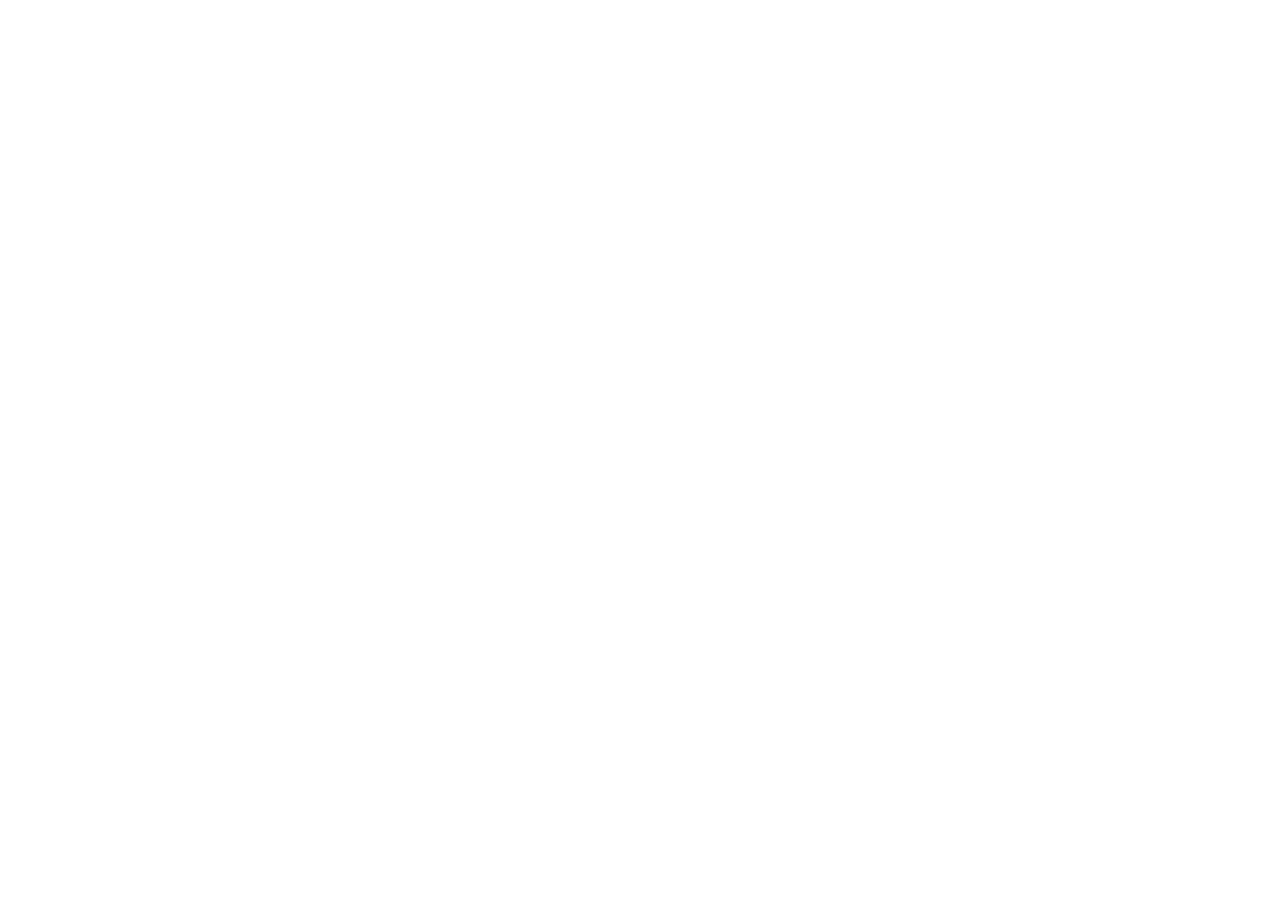
==== html/index.html @ dd93e3ad "fixed the layout of web" ====
<!DOCTYPE html>
<html lang="en">
  <head>
    <meta charset="UTF-8" />
    <meta http-equiv="X-UA-Compatible" content="IE=edge" />
    <meta name="viewport" content="width=device-width, initial-scale=1.0" />
    <link rel="stylesheet" href="style.css" />
    <title>Simon Game</title>
  </head>
  <body>
    <div id="outercircle">
      <div id="top-left"></div>
      <div id="top-right"></div>
      <div id="bottom-left"></div>
      <div id="bottom-right"></div>
      <div id="inner-circle"></div>
    </div>
  </body>
</html>
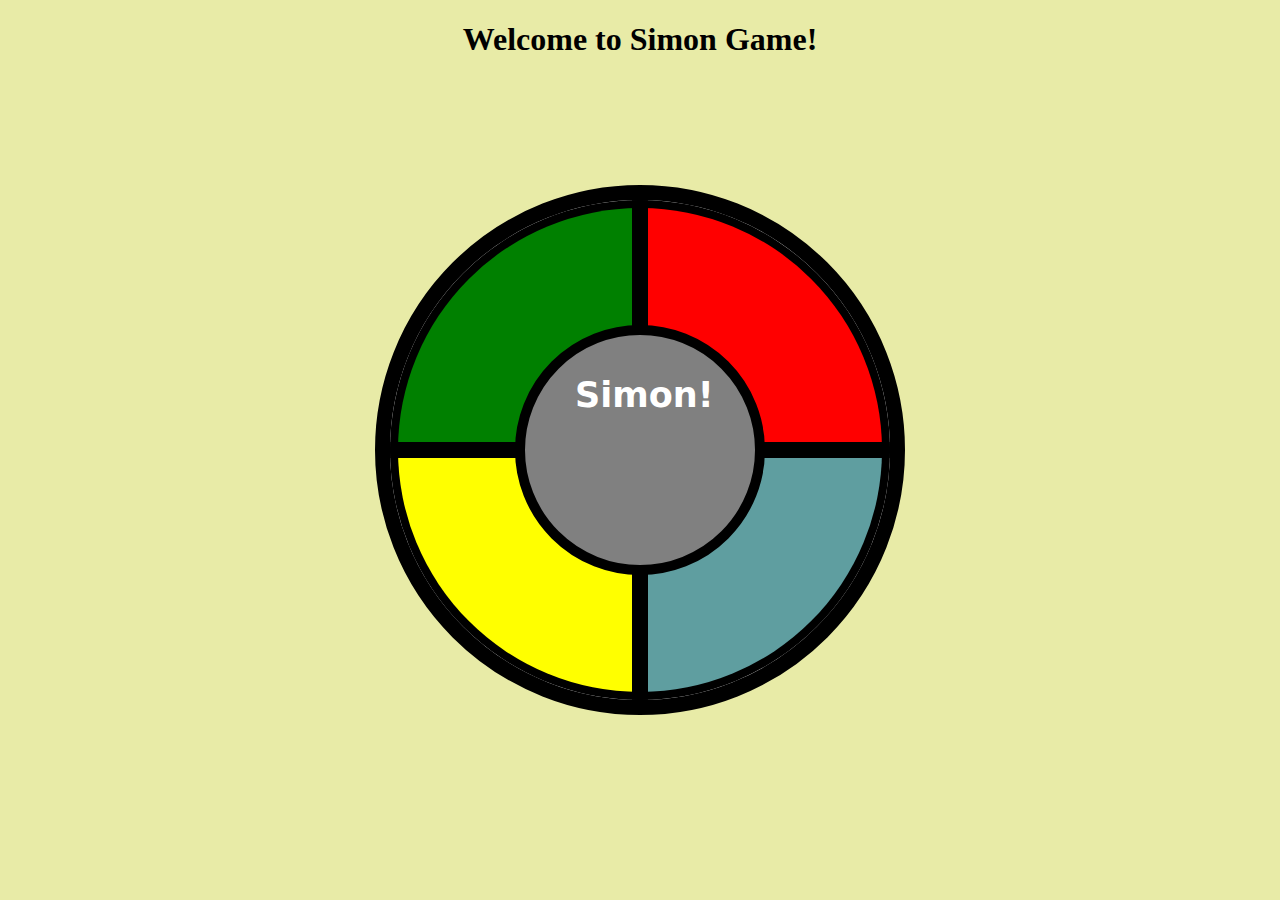
==== commit e9cafc58: "adding the gametitle and its style" ====
--- a/html/index.html
+++ b/html/index.html
@@ -8,12 +8,15 @@
     <title>Simon Game</title>
   </head>
   <body>
+    <h1>Welcome to Simon Game!</h1>
     <div id="outercircle">
       <div id="top-left"></div>
       <div id="top-right"></div>
       <div id="bottom-left"></div>
       <div id="bottom-right"></div>
-      <div id="inner-circle"></div>
+      <div id="inner-circle">
+        <div id="gametitle">Simon!</div>
+      </div>
     </div>
   </body>
 </html>
--- a/html/style.css
+++ b/html/style.css
@@ -0,0 +1,100 @@
+#outercircle {
+  /* display: flex; */
+  margin: 10% auto;
+  border: 8px solid black;
+  width: 500px;
+  height: 500px;
+  background-color: white;
+  border-radius: 50%;
+  position: relative;
+  border-width: 15px;
+  /* flex-wrap: wrap; */
+  box-sizing: content-box;
+}
+
+#top-left {
+  /* position: absolute; */
+  width: 250px;
+  height: 250px;
+  border-radius: 250px 0 0 0;
+  border: 8px solid black;
+  box-sizing: border-box;
+  margin: 0 0;
+  background-color: green;
+}
+
+#top-right {
+  position: relative;
+  width: 250px;
+  height: 250px;
+  border-radius: 0 250px 0 0;
+  border: 8px solid black;
+  margin: 0 250px 0 0;
+  box-sizing: border-box;
+  top: -50%;
+  left: 50%;
+  background-color: red;
+}
+
+#bottom-left {
+  position: relative;
+  width: 250px;
+  height: 250px;
+  margin: 0 0 250px 0;
+  border-radius: 0 0 0 250px;
+  border: 8px solid black;
+  box-sizing: border-box;
+  top: -50%;
+  left: 0%;
+  background-color: yellow;
+}
+
+#bottom-right {
+  position: relative;
+  width: 250px;
+  height: 250px;
+  border-radius: 0 0 250px 0;
+  border: 8px solid black;
+  box-sizing: border-box;
+  top: -150%;
+  left: 50%;
+  background-color: cadetblue;
+}
+
+#inner-circle {
+  position: absolute;
+  width: 250px;
+  height: 250px;
+  background: grey;
+  margin: 0 auto;
+  top: 25%;
+  left: 25%;
+  border-radius: 50%;
+  border: 10px solid black;
+  box-sizing: border-box;
+}
+
+#gametitle {
+  position: absolute;
+  text-align: center;
+  width: 110px;
+  height: 60px;
+  margin: 0 50%;
+  margin-top: 30px;
+  margin-left: 40px;
+  /* border: 1px solid black; */
+  box-sizing: border-box;
+  padding: 10px;
+  font-size: 35px;
+  color: white;
+  font-weight: 900;
+  font-family: system-ui;
+}
+h1 {
+  text-align: center;
+}
+
+body {
+  /* background-image: url(); */
+  background-color: #e8eba7;
+}
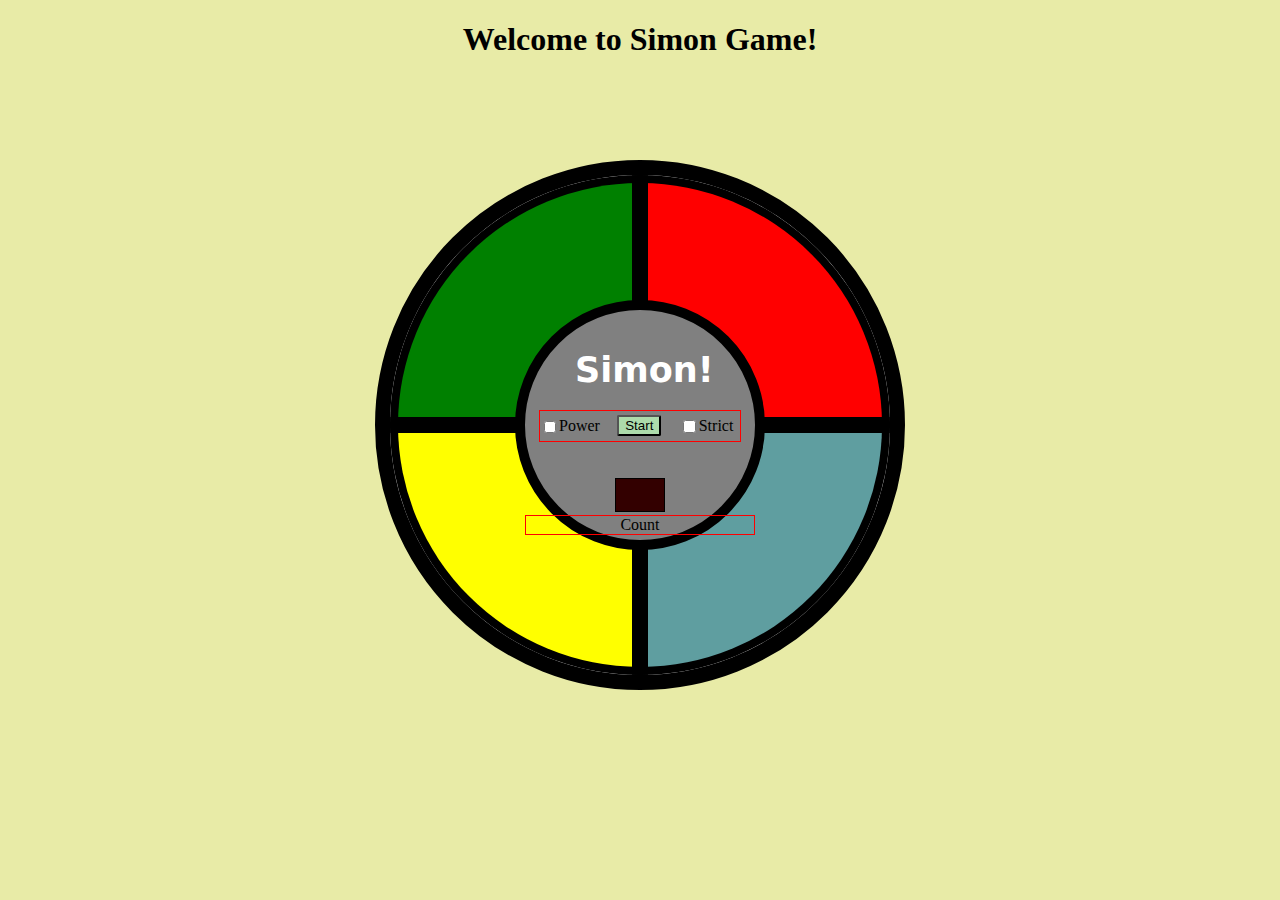
==== commit 7080dbac: "add js file to html folder" ====
--- a/html/index.html
+++ b/html/index.html
@@ -16,6 +16,13 @@
       <div id="bottom-right"></div>
       <div id="inner-circle">
         <div id="gametitle">Simon!</div>
+        <div id="switches">
+          <input type="checkbox" class="toggle" id="on" />Power
+          <button class="start">Start</button>
+          <input type="checkbox" class="toggle" id="strict" />Strict
+        </div>
+        <div class="turn"></div>
+        <div class="text">Count</div>
       </div>
     </div>
   </body>
--- a/html/style.css
+++ b/html/style.css
@@ -1,6 +1,6 @@
 #outercircle {
   /* display: flex; */
-  margin: 10% auto;
+  margin: 8% auto;
   border: 8px solid black;
   width: 500px;
   height: 500px;
@@ -90,6 +90,41 @@
   font-weight: 900;
   font-family: system-ui;
 }
+
+#switches {
+  position: relative;
+  width: 200px;
+  height: 30px;
+  padding: 10px auto;
+  margin: 100px auto;
+  border: 1px solid red;
+}
+
+.toggle {
+  vertical-align: middle;
+}
+
+#on {
+  position: relative;
+  /* border: 1px solid black; */
+  width: 12px;
+  height: 12px;
+  padding: 1em;
+  background-color: #2596be;
+}
+
+button.start {
+  position: relative;
+  margin: 0.3rem 1em;
+  background-color: #addbab;
+  border-radius: 2px;
+}
+
+#strict {
+  position: relative;
+  padding: 1em;
+}
+
 h1 {
   text-align: center;
 }
@@ -98,3 +133,20 @@
   /* background-image: url(); */
   background-color: #e8eba7;
 }
+
+.turn,
+.text {
+  position: relative;
+  text-align: center;
+  top: -4em;
+  border: 1px solid red;
+}
+
+.turn {
+  position: relative;
+  border: 1px solid black;
+  width: 3em;
+  height: 2em;
+  background-color: #330000;
+  margin: 0.2em auto;
+}
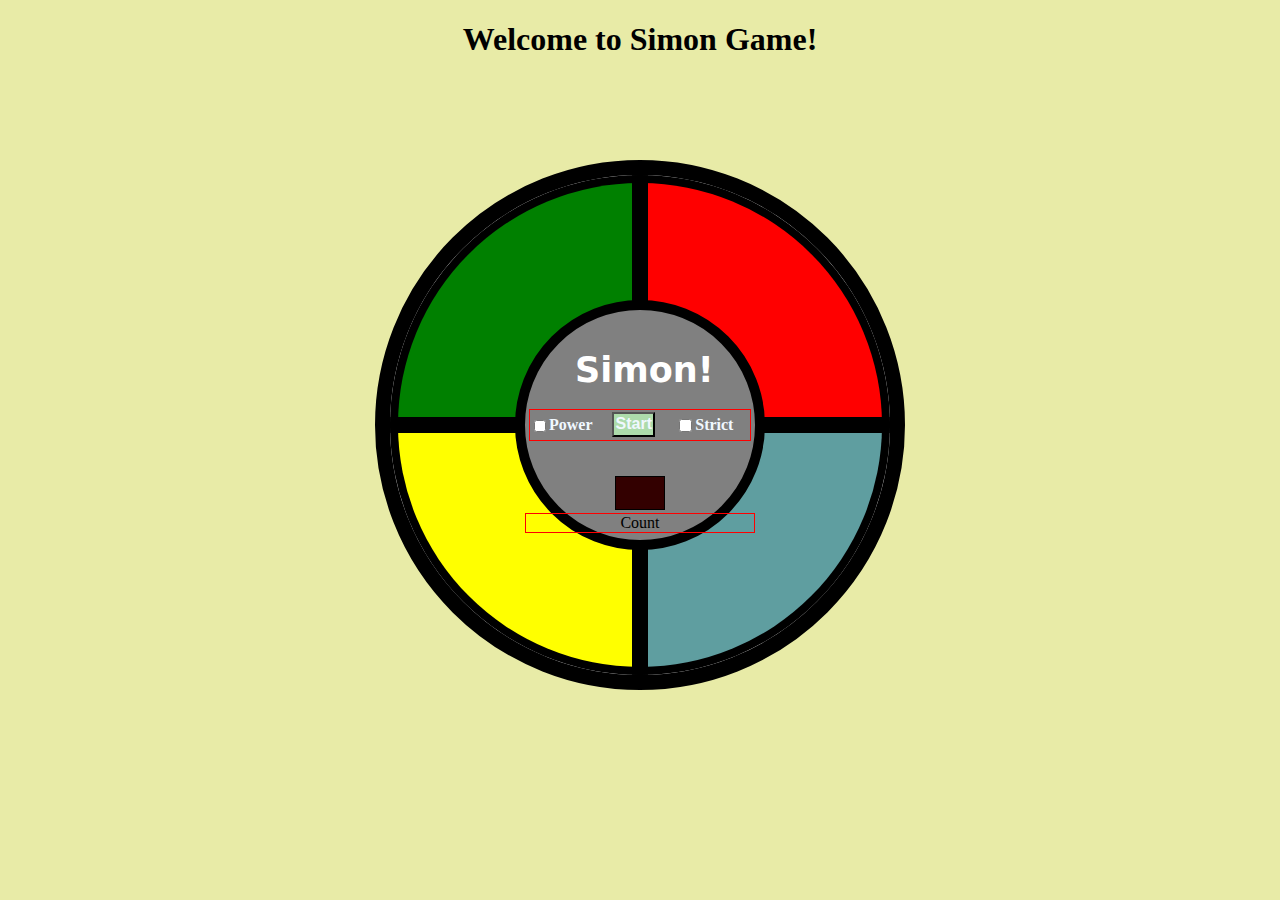
==== commit fc0d19d5: "add event to the color divs and modified the ID to colors" ====
--- a/html/index.html
+++ b/html/index.html
@@ -10,10 +10,10 @@
   <body>
     <h1>Welcome to Simon Game!</h1>
     <div id="outercircle">
-      <div id="top-left"></div>
-      <div id="top-right"></div>
-      <div id="bottom-left"></div>
-      <div id="bottom-right"></div>
+      <div class="btn red" id="green"></div>
+      <div class="btn" id="red"></div>
+      <div class="btn" id="yellow"></div>
+      <div class="btn" id="blue"></div>
       <div id="inner-circle">
         <div id="gametitle">Simon!</div>
         <div id="switches">
@@ -25,5 +25,6 @@
         <div class="text">Count</div>
       </div>
     </div>
+    <script src="../js/app.js"></script>
   </body>
 </html>
--- a/html/style.css
+++ b/html/style.css
@@ -12,7 +12,7 @@
   box-sizing: content-box;
 }
 
-#top-left {
+#green {
   /* position: absolute; */
   width: 250px;
   height: 250px;
@@ -23,7 +23,7 @@
   background-color: green;
 }
 
-#top-right {
+#red {
   position: relative;
   width: 250px;
   height: 250px;
@@ -36,7 +36,7 @@
   background-color: red;
 }
 
-#bottom-left {
+#yellow {
   position: relative;
   width: 250px;
   height: 250px;
@@ -49,7 +49,7 @@
   background-color: yellow;
 }
 
-#bottom-right {
+#blue {
   position: relative;
   width: 250px;
   height: 250px;
@@ -93,11 +93,14 @@
 
 #switches {
   position: relative;
-  width: 200px;
+  width: 220px;
   height: 30px;
   padding: 10px auto;
-  margin: 100px auto;
+  margin: 6.2em auto;
   border: 1px solid red;
+  /* vertical-align: middle; */
+  color: aliceblue;
+  font-weight: 900;
 }
 
 .toggle {
@@ -115,9 +118,14 @@
 
 button.start {
   position: relative;
-  margin: 0.3rem 1em;
+  margin: 0.15rem 1em;
   background-color: #addbab;
-  border-radius: 2px;
+  /* border-radius: 50%; */
+  font-size: 1em;
+  font-family: Arial, Helvetica, sans-serif;
+  padding: 0.08em;
+  color: aliceblue;
+  font-weight: 600;
 }
 
 #strict {
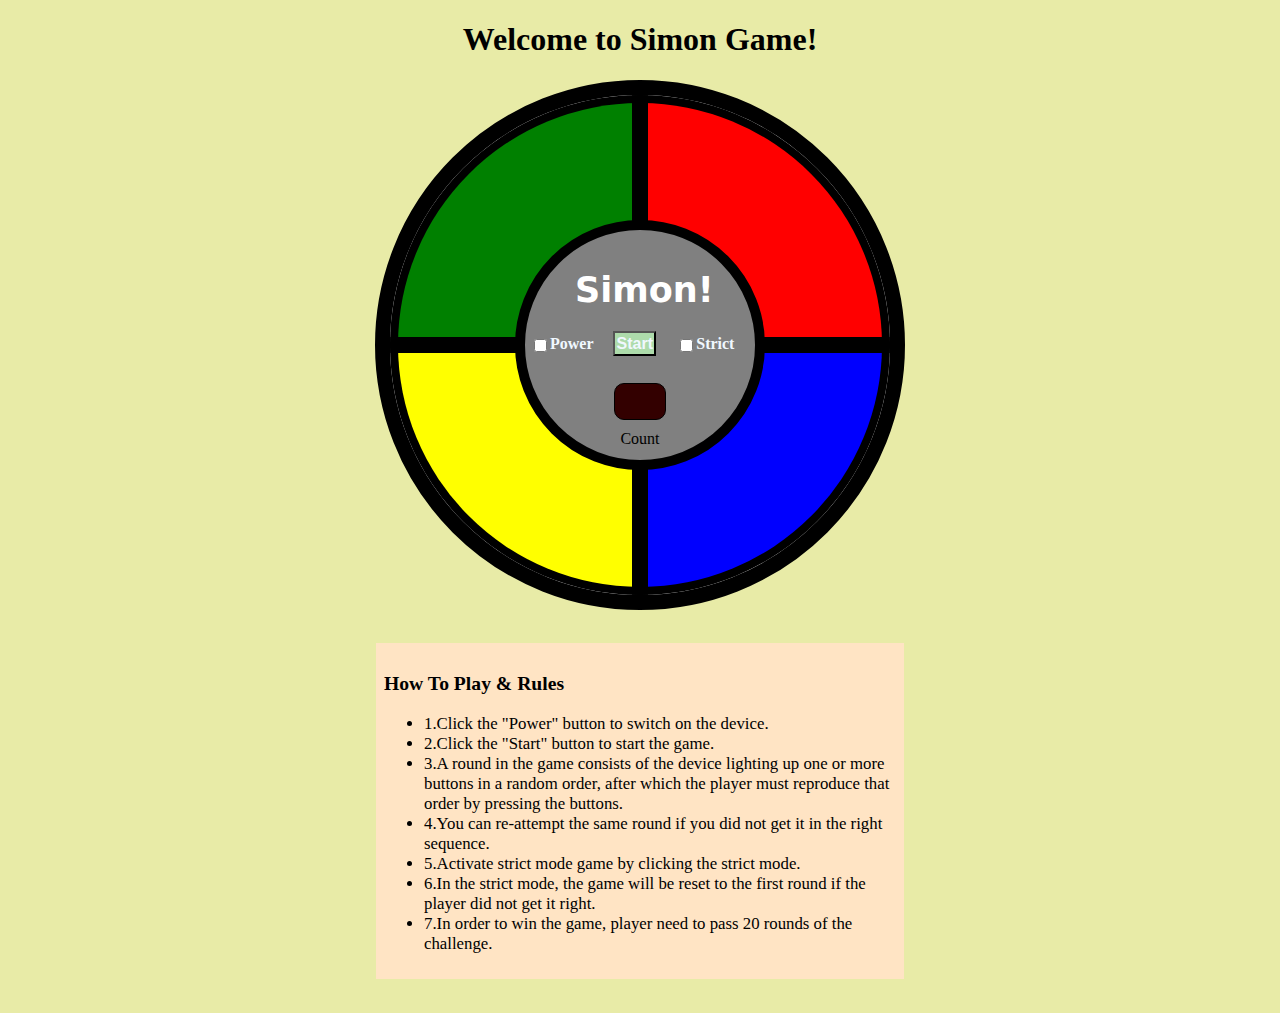
==== commit 258cd2f9: "added the game introduction and rules" ====
--- a/html/index.html
+++ b/html/index.html
@@ -10,21 +10,37 @@
   <body>
     <h1>Welcome to Simon Game!</h1>
     <div id="outercircle">
-      <div class="btn red" id="green"></div>
+      <div class="btn" id="green"></div>
       <div class="btn" id="red"></div>
       <div class="btn" id="yellow"></div>
       <div class="btn" id="blue"></div>
       <div id="inner-circle">
         <div id="gametitle">Simon!</div>
         <div id="switches">
+          <!-- <button id="on">Power</button> -->
           <input type="checkbox" class="toggle" id="on" />Power
           <button class="start">Start</button>
           <input type="checkbox" class="toggle" id="strict" />Strict
+          <!-- <button class="button strict" id="strict">Strict</button> -->
         </div>
         <div class="turn"></div>
         <div class="text">Count</div>
       </div>
     </div>
+    <div id="gamerule">
+      <h3>How To Play & Rules</h3>
+      <p>
+        <ul>
+          <li>1.Click the "Power" button to switch on the device.</li>
+          <li>2.Click the "Start" button to start the game.</li>
+          <li>3.A round in the game consists of the device lighting up one or more buttons in a random order, after which the player must reproduce that order by pressing the buttons.</li>
+          <li>4.You can re-attempt the same round if you did not get it in the right sequence.</li>
+          <li>5.Activate strict mode game by clicking the strict mode.</li>
+          <li>6.In the strict mode, the game will be reset to the first round if the player did not get it right.</li>
+          <li>7.In order to win the game, player need to pass 20 rounds of the challenge.</li>
+        </ul>
+      </p>
+    </div>
     <script src="../js/app.js"></script>
   </body>
 </html>
--- a/html/style.css
+++ b/html/style.css
@@ -1,6 +1,6 @@
 #outercircle {
   /* display: flex; */
-  margin: 8% auto;
+  margin: 1em auto;
   border: 8px solid black;
   width: 500px;
   height: 500px;
@@ -58,7 +58,7 @@
   box-sizing: border-box;
   top: -150%;
   left: 50%;
-  background-color: cadetblue;
+  background-color: blue;
 }
 
 #inner-circle {
@@ -97,7 +97,7 @@
   height: 30px;
   padding: 10px auto;
   margin: 6.2em auto;
-  border: 1px solid red;
+  /* border: 1px solid red; */
   /* vertical-align: middle; */
   color: aliceblue;
   font-weight: 900;
@@ -110,10 +110,15 @@
 #on {
   position: relative;
   /* border: 1px solid black; */
-  width: 12px;
-  height: 12px;
-  padding: 1em;
-  background-color: #2596be;
+  color: aliceblue;
+  font-family: Arial, Helvetica, sans-serif;
+  text-align: center;
+  /* width: 20px;
+  height: 22px; */
+  padding: 0.08em;
+  background-color: #be8825;
+  font-weight: 600;
+  font-size: 1em;
 }
 
 button.start {
@@ -130,7 +135,13 @@
 
 #strict {
   position: relative;
-  padding: 1em;
+  font-size: 1em;
+  padding: 0.08em;
+  /* margin: 0 0.5em; */
+  color: aliceblue;
+  background-color: #3f5dbf;
+  font-weight: 600;
+  font-family: Arial, Helvetica, sans-serif;
 }
 
 h1 {
@@ -146,15 +157,32 @@
 .text {
   position: relative;
   text-align: center;
-  top: -4em;
-  border: 1px solid red;
+  top: -4.3em;
+  /* border: 1px solid red; */
 }
 
 .turn {
   position: relative;
   border: 1px solid black;
-  width: 3em;
+  width: 2.8em;
   height: 2em;
+  border-radius: 10px;
   background-color: #330000;
   margin: 0.2em auto;
+  font-family: "Courier New", Courier, monospace;
+  font-size: 1.1em;
+  color: red;
+  text-align: center;
+  vertical-align: middle;
+  line-height: 2.5em;
 }
+
+#gamerule {
+  margin: 2em auto;
+  background-color: bisque;
+  width: 40vw;
+  height: calc(100vh-640px);
+  font-family: cursive;
+  font-size: 105%;
+  padding: 0.5em;
+}
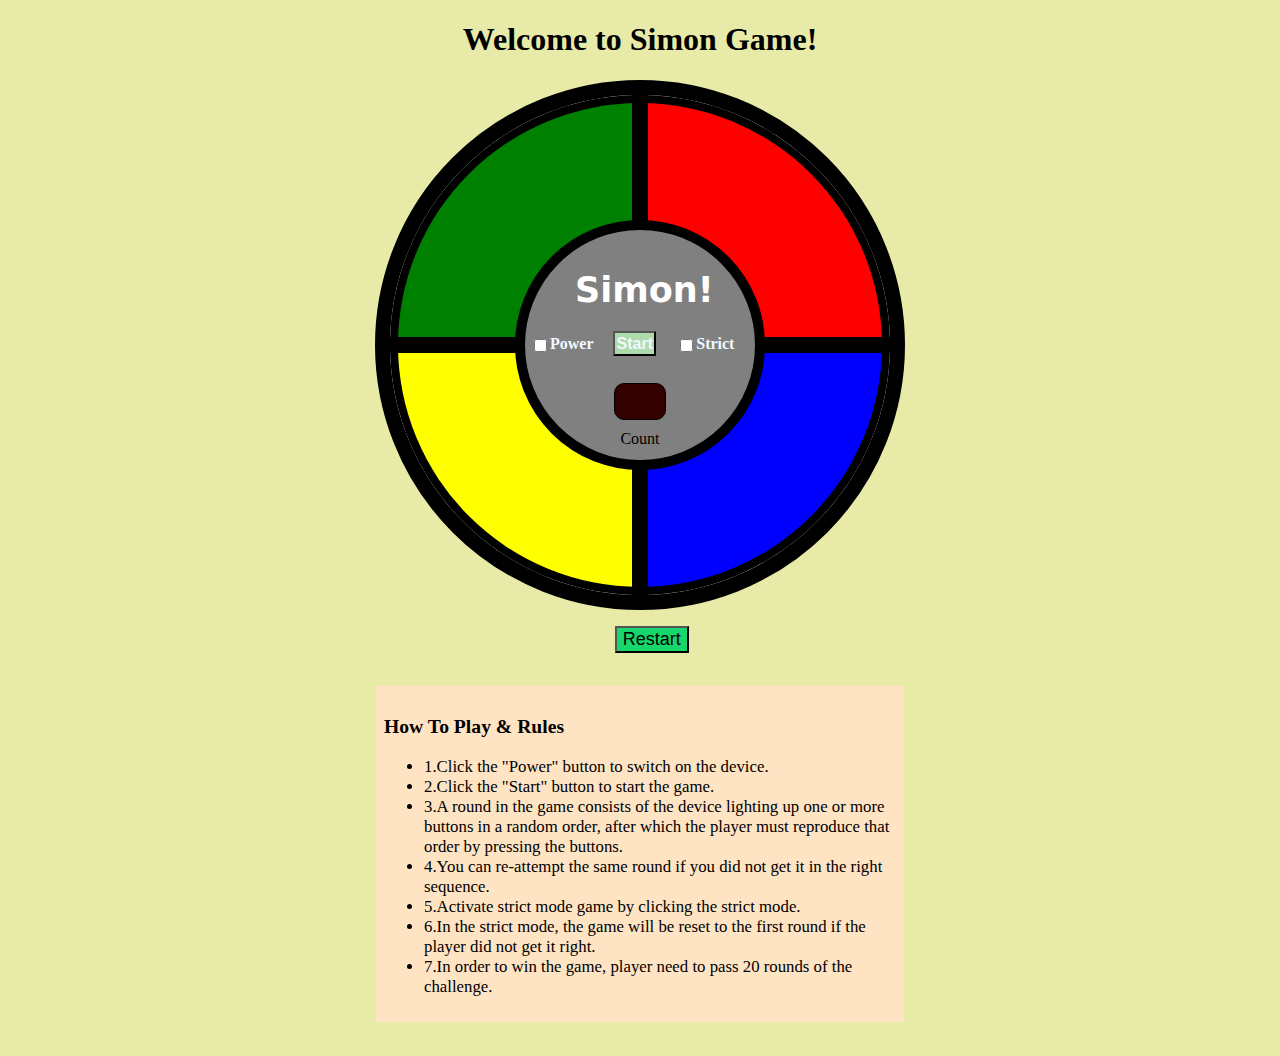
==== commit 5c607fac: "added the restart button for the game" ====
--- a/html/index.html
+++ b/html/index.html
@@ -27,6 +27,9 @@
         <div class="text">Count</div>
       </div>
     </div>
+    <div class="restart">
+      <button id="restart">Restart</button>
+    </div>
     <div id="gamerule">
       <h3>How To Play & Rules</h3>
       <p>
--- a/html/style.css
+++ b/html/style.css
@@ -186,3 +186,13 @@
   font-size: 105%;
   padding: 0.5em;
 }
+
+div.restart {
+  margin: 1em 48%;
+}
+
+button#restart {
+  background-color: rgb(22, 214, 108);
+  font-size: large;
+  font-family: "Franklin Gothic Medium", "Arial Narrow", Arial, sans-serif;
+}
